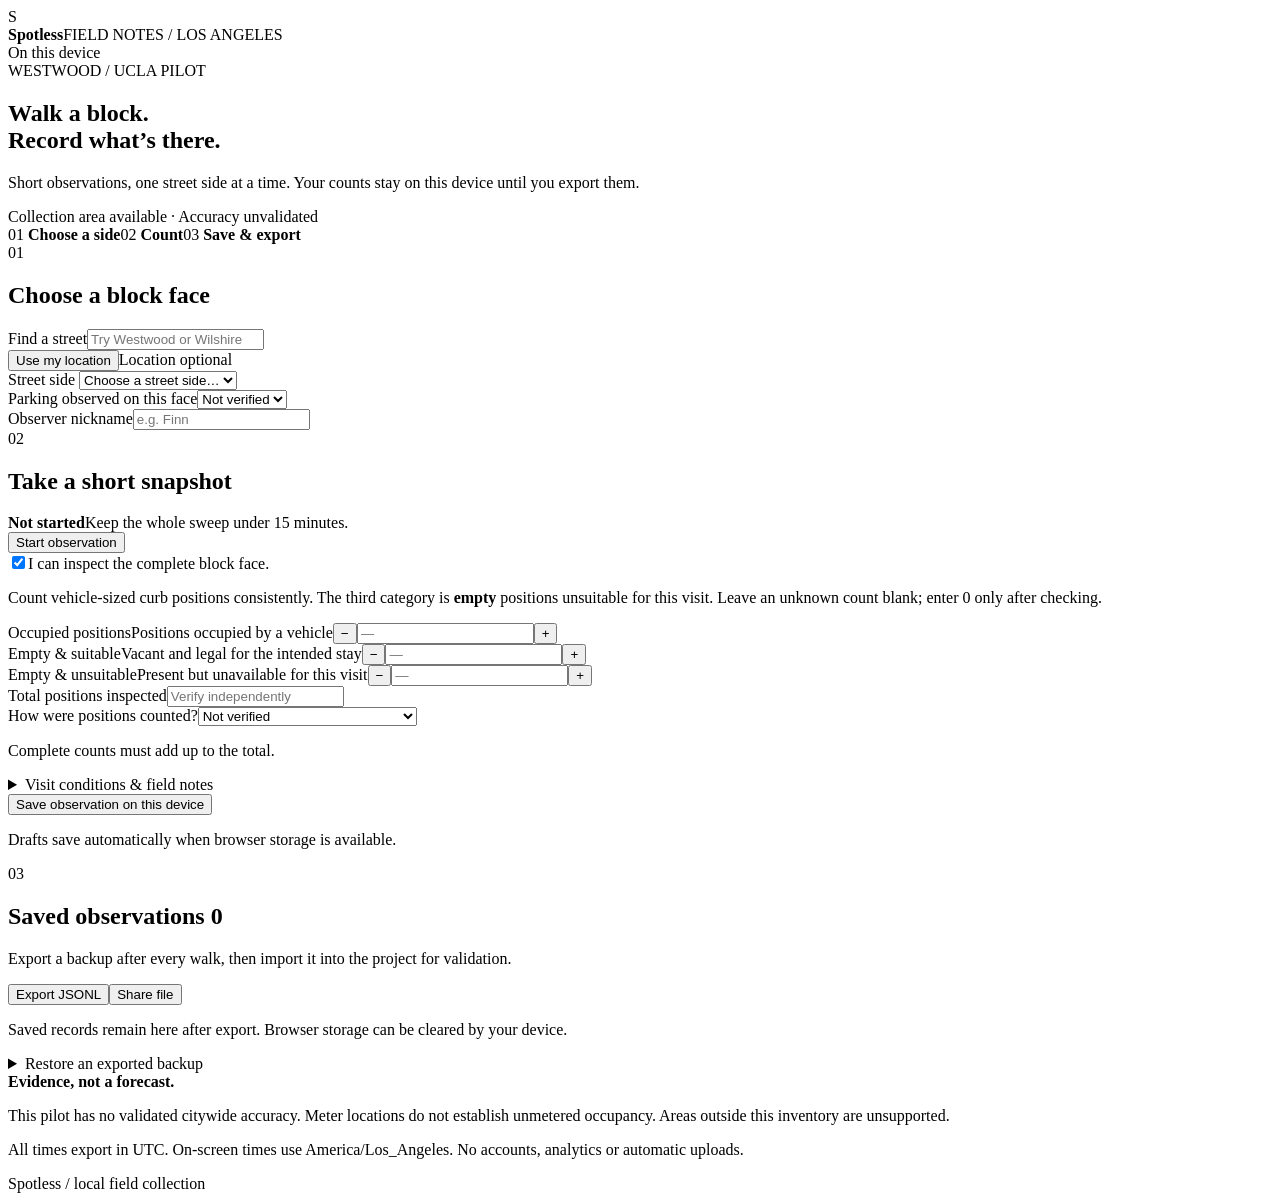
==== web/collector/index.html @ 36d81761 "Add LA parking app, data workflows, tests, and documentation" ====
<!doctype html>
<html lang="en">
<head>
  <meta charset="utf-8"><meta name="viewport" content="width=device-width,initial-scale=1,viewport-fit=cover">
  <meta name="theme-color" content="#153c36"><meta name="description" content="Collect local Los Angeles block-face parking observations.">
  <title>Spotless · Field notes</title>
  <style>/*__CSS__*/</style>
</head>
<body>
<header><div class="brand"><span class="brand-icon" aria-hidden="true">S</span><div><strong>Spotless</strong><span class="eyebrow">FIELD NOTES / LOS ANGELES</span></div></div><span id="connection" class="pill">On this device</span></header>
<main>
  <section class="intro"><span class="eyebrow">WESTWOOD / UCLA PILOT</span><h1>Walk a block.<br>Record what’s there.</h1><p>Short observations, one street side at a time. Your counts stay on this device until you export them.</p><div class="coverage"><span class="dot"></span> Collection area available <span>·</span> Accuracy unvalidated</div></section>
  <div class="steps" aria-label="Observation steps"><span>01 <b>Choose a side</b></span><span>02 <b>Count</b></span><span>03 <b>Save & export</b></span></div>
  <p id="message" role="status" aria-live="polite" hidden></p>
  <p id="assignment-note" class="coverage" hidden></p>
  <section class="card" aria-labelledby="where-title"><div class="section-title"><span class="number">01</span><h2 id="where-title">Choose a block face</h2></div>
    <label for="search">Find a street</label><input id="search" type="search" placeholder="Try Westwood or Wilshire" autocomplete="off">
    <div class="row"><button id="locate" type="button" class="secondary">Use my location</button><span id="location-status" class="small">Location optional</span></div>
    <label for="face">Street side <span id="face-count" class="small"></span></label><select id="face"><option value="">Choose a street side…</option></select>
    <div id="face-detail" hidden><div class="map-wrap"><svg id="map" viewBox="0 0 320 170" role="img" aria-label="Selected block and curb side diagram"></svg><span>Approximate side diagram · north ↑</span></div><p id="face-name" class="face-name"></p><p id="face-evidence" class="small"></p>
      <label class="check"><input id="side-confirmed" type="checkbox"><span>I checked the side and both ends of this block in person.</span></label>
      <button id="use-pin" type="button" class="text-button">Confirm this face’s map pin as my location</button><p class="small">A confirmed map pin is an estimate, flagged for review. It is never recorded as GPS.</p>
    </div>
    <div class="grid"><div><label for="parking-type">Parking observed on this face</label><select id="parking-type"><option value="unknown">Not verified</option><option value="unmetered">Unmetered</option><option value="metered">Metered</option><option value="mixed">Mixed</option></select></div><div><label for="observer">Observer nickname</label><input id="observer" autocomplete="off" maxlength="60" placeholder="e.g. Finn"></div></div>
  </section>
  <section class="card" aria-labelledby="count-title"><div class="section-title"><span class="number">02</span><h2 id="count-title">Take a short snapshot</h2></div>
    <div class="timer-row"><div><b id="timer">Not started</b><span class="small block">Keep the whole sweep under 15 minutes.</span></div><button id="start" type="button">Start observation</button></div>
    <label class="check"><input id="complete" type="checkbox" checked><span>I can inspect the complete block face.</span></label>
    <p class="small">Count vehicle-sized curb positions consistently. The third category is <strong>empty</strong> positions unsuitable for this visit. Leave an unknown count blank; enter 0 only after checking.</p>
    <div class="counter" data-field="occupied"><label for="occupied">Occupied positions<span>Positions occupied by a vehicle</span></label><button type="button" data-step="-1" aria-label="Decrease occupied">−</button><input id="occupied" inputmode="numeric" type="number" min="0" step="1" placeholder="—"><button type="button" data-step="1" aria-label="Increase occupied">+</button></div>
    <div class="counter" data-field="vacant_legal"><label for="vacant_legal">Empty & suitable<span>Vacant and legal for the intended stay</span></label><button type="button" data-step="-1" aria-label="Decrease suitable vacancies">−</button><input id="vacant_legal" inputmode="numeric" type="number" min="0" step="1" placeholder="—"><button type="button" data-step="1" aria-label="Increase suitable vacancies">+</button></div>
    <div class="counter" data-field="unsuitable"><label for="unsuitable">Empty & unsuitable<span>Present but unavailable for this visit</span></label><button type="button" data-step="-1" aria-label="Decrease unsuitable">−</button><input id="unsuitable" inputmode="numeric" type="number" min="0" step="1" placeholder="—"><button type="button" data-step="1" aria-label="Increase unsuitable">+</button></div>
    <div class="grid total"><div><label for="surveyed_capacity">Total positions inspected</label><input id="surveyed_capacity" inputmode="numeric" type="number" min="0" step="1" placeholder="Verify independently"></div><div><label for="capacity-basis">How were positions counted?</label><select id="capacity-basis"><option value="unknown">Not verified</option><option value="marked_spaces">Marked parking spaces</option><option value="estimated_positions">Estimated vehicle-sized positions</option></select></div></div><p id="reconcile" class="small">Complete counts must add up to the total.</p>
    <details><summary>Visit conditions & field notes</summary><div class="grid"><div><label for="duration">Intended stay (minutes)</label><input id="duration" type="number" inputmode="numeric" min="1" value="60"></div><div><label for="permit">Permit class, if any</label><input id="permit" maxlength="100" placeholder="None / district / visitor"></div></div>
    <label for="vehicle">Vehicle class</label><select id="vehicle"><option value="standard_passenger">Standard passenger vehicle</option><option value="accessible">Accessible parking eligibility</option><option value="commercial">Commercial vehicle</option><option value="other">Other — explain in notes</option></select>
    <label class="check"><input id="rules-checked" type="checkbox"><span>I checked posted and temporary restrictions for the intended stay and eligibility.</span></label><p class="small">If rules are uncertain, leave this unchecked. The observation is saved for review.</p>
    <label for="stratum">Sampling visit / stratum</label><input id="stratum" maxlength="100" placeholder="e.g. weekday afternoon, planned route A">
    <div class="grid"><div><label for="sampling-method">How was this visit selected?</label><select id="sampling-method"><option value="unspecified">Not recorded</option><option value="randomized">Randomized assignment</option><option value="repeat_visit">Planned repeat visit</option><option value="convenience">Convenience / user report</option></select></div><div><label for="observer-confidence">Confidence in this count</label><select id="observer-confidence"><option value="">Not rated</option><option value="0.9">High</option><option value="0.6">Moderate</option><option value="0.3">Low</option></select></div></div>
    <label for="restrictions-text">Posted / temporary restrictions observed</label><textarea id="restrictions-text" rows="2" maxlength="2000" placeholder="Sign text, hours, permit details, arrows, curb exclusions…"></textarea>
    <label for="curb-length">Measured usable curb length, if available (metres)</label><input id="curb-length" type="number" min="0" step="0.1" placeholder="Leave blank if not measured"><label for="measurement-method">Measurement method</label><input id="measurement-method" placeholder="e.g. tape measure; excluded curb sections noted">
    <label for="gap-lengths">Raw empty gap lengths (metres, separated by commas)</label><input id="gap-lengths" inputmode="decimal" placeholder="e.g. 4.5, 9.2; blank if unmeasured; 0 if checked and none"><p class="small">A gap can fit more than one vehicle. Raw lengths never become exact stalls automatically.</p>
    <label for="counting-convention">Counting convention / vehicle size assumption</label><input id="counting-convention" maxlength="500" placeholder="e.g. estimated passenger-car positions; raw gaps retained">
    <label for="obstructed-length">Unseen / obstructed curb length (metres)</label><input id="obstructed-length" type="number" min="0" step="0.1" placeholder="Unknown stays blank"><label for="exclusions-text">Driveways / loading / red curb / other exclusions</label><textarea id="exclusions-text" maxlength="2000" rows="2"></textarea>
    <label for="survey-session">Survey session</label><input id="survey-session" maxlength="120" placeholder="Filled from route or generated at start"><input id="assignment-id" type="hidden">
    <label for="notes">Notes</label><textarea id="notes" rows="3" maxlength="2000" placeholder="Blocked view, temporary signs, uncertain capacity…"></textarea></details>
    <button id="save" type="button" class="primary wide">Save observation on this device</button><p id="draft-status" class="small center">Drafts save automatically when browser storage is available.</p>
  </section>
  <section class="card" aria-labelledby="saved-title"><div class="section-title"><span class="number">03</span><h2 id="saved-title">Saved observations <span id="saved-count" class="badge">0</span></h2></div><p>Export a backup after every walk, then import it into the project for validation.</p><div class="row"><button id="export" type="button">Export JSONL</button><button id="share" type="button" class="secondary">Share file</button></div><p class="small">Saved records remain here after export. Browser storage can be cleared by your device.</p><div id="saved-list"></div><details><summary>Restore an exported backup</summary><label for="restore">JSONL file from this collector</label><input id="restore" type="file" accept=".jsonl,.json,text/plain,application/json"><p class="small">New IDs are merged without replacing records. Conflicting IDs stop the import.</p></details></section>
  <aside><b>Evidence, not a forecast.</b><p id="support-note">This pilot has no validated citywide accuracy. Meter locations do not establish unmetered occupancy. Areas outside this inventory are unsupported.</p><p>All times export in UTC. On-screen times use America/Los_Angeles. No accounts, analytics or automatic uploads.</p></aside>
</main><footer>Spotless / local field collection <span id="version"></span></footer>
<script id="inventory" type="application/json">/*__DATA__*/</script><script>/*__MODEL__*/
/*__APP__*/</script>
</body></html>
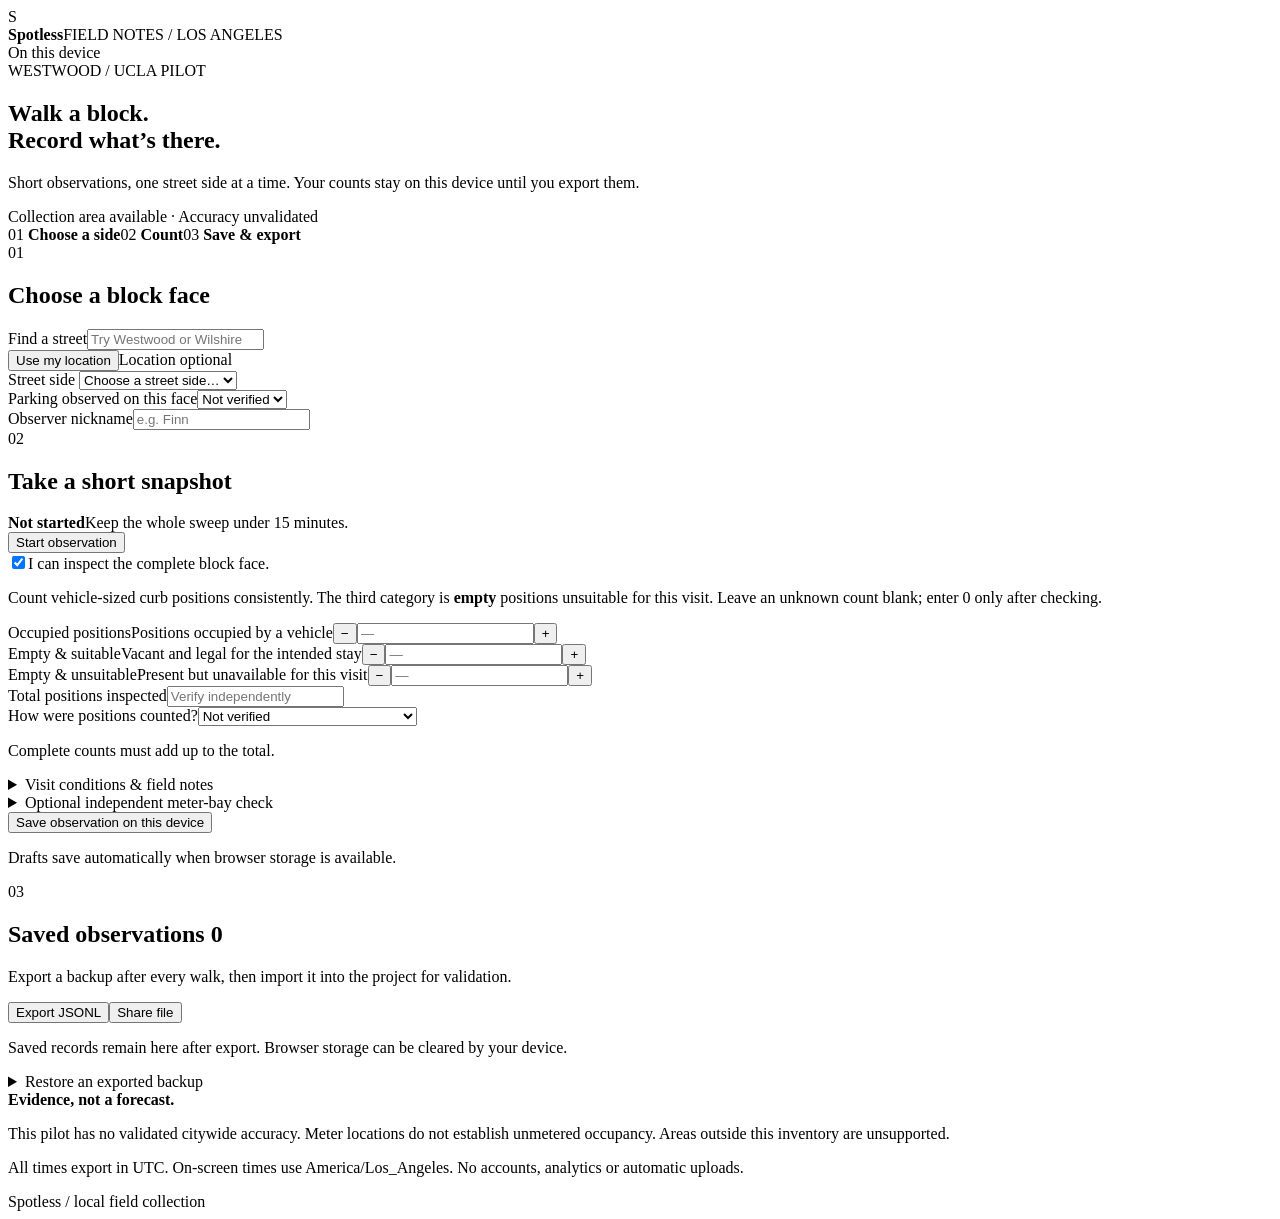
==== commit 4bdcc4cf: "Strengthen geographic validation and independent parking observations" ====
--- a/web/collector/index.html
+++ b/web/collector/index.html
@@ -43,6 +43,7 @@
     <label for="obstructed-length">Unseen / obstructed curb length (metres)</label><input id="obstructed-length" type="number" min="0" step="0.1" placeholder="Unknown stays blank"><label for="exclusions-text">Driveways / loading / red curb / other exclusions</label><textarea id="exclusions-text" maxlength="2000" rows="2"></textarea>
     <label for="survey-session">Survey session</label><input id="survey-session" maxlength="120" placeholder="Filled from route or generated at start"><input id="assignment-id" type="hidden">
     <label for="notes">Notes</label><textarea id="notes" rows="3" maxlength="2000" placeholder="Blocked view, temporary signs, uncertain capacity…"></textarea></details>
+    <details id="bay-checks"><summary>Optional independent meter-bay check</summary><p class="small">These human observations test sensor reporting. They do not establish legal parking or full-face capacity. Match each inventory ID/map position in person. Each state choice records its actual time; blank means not observed. UNKNOWN includes occlusion or uncertain identity. Review is required after import.</p><div id="meter-bays"></div></details>
     <button id="save" type="button" class="primary wide">Save observation on this device</button><p id="draft-status" class="small center">Drafts save automatically when browser storage is available.</p>
   </section>
   <section class="card" aria-labelledby="saved-title"><div class="section-title"><span class="number">03</span><h2 id="saved-title">Saved observations <span id="saved-count" class="badge">0</span></h2></div><p>Export a backup after every walk, then import it into the project for validation.</p><div class="row"><button id="export" type="button">Export JSONL</button><button id="share" type="button" class="secondary">Share file</button></div><p class="small">Saved records remain here after export. Browser storage can be cleared by your device.</p><div id="saved-list"></div><details><summary>Restore an exported backup</summary><label for="restore">JSONL file from this collector</label><input id="restore" type="file" accept=".jsonl,.json,text/plain,application/json"><p class="small">New IDs are merged without replacing records. Conflicting IDs stop the import.</p></details></section>
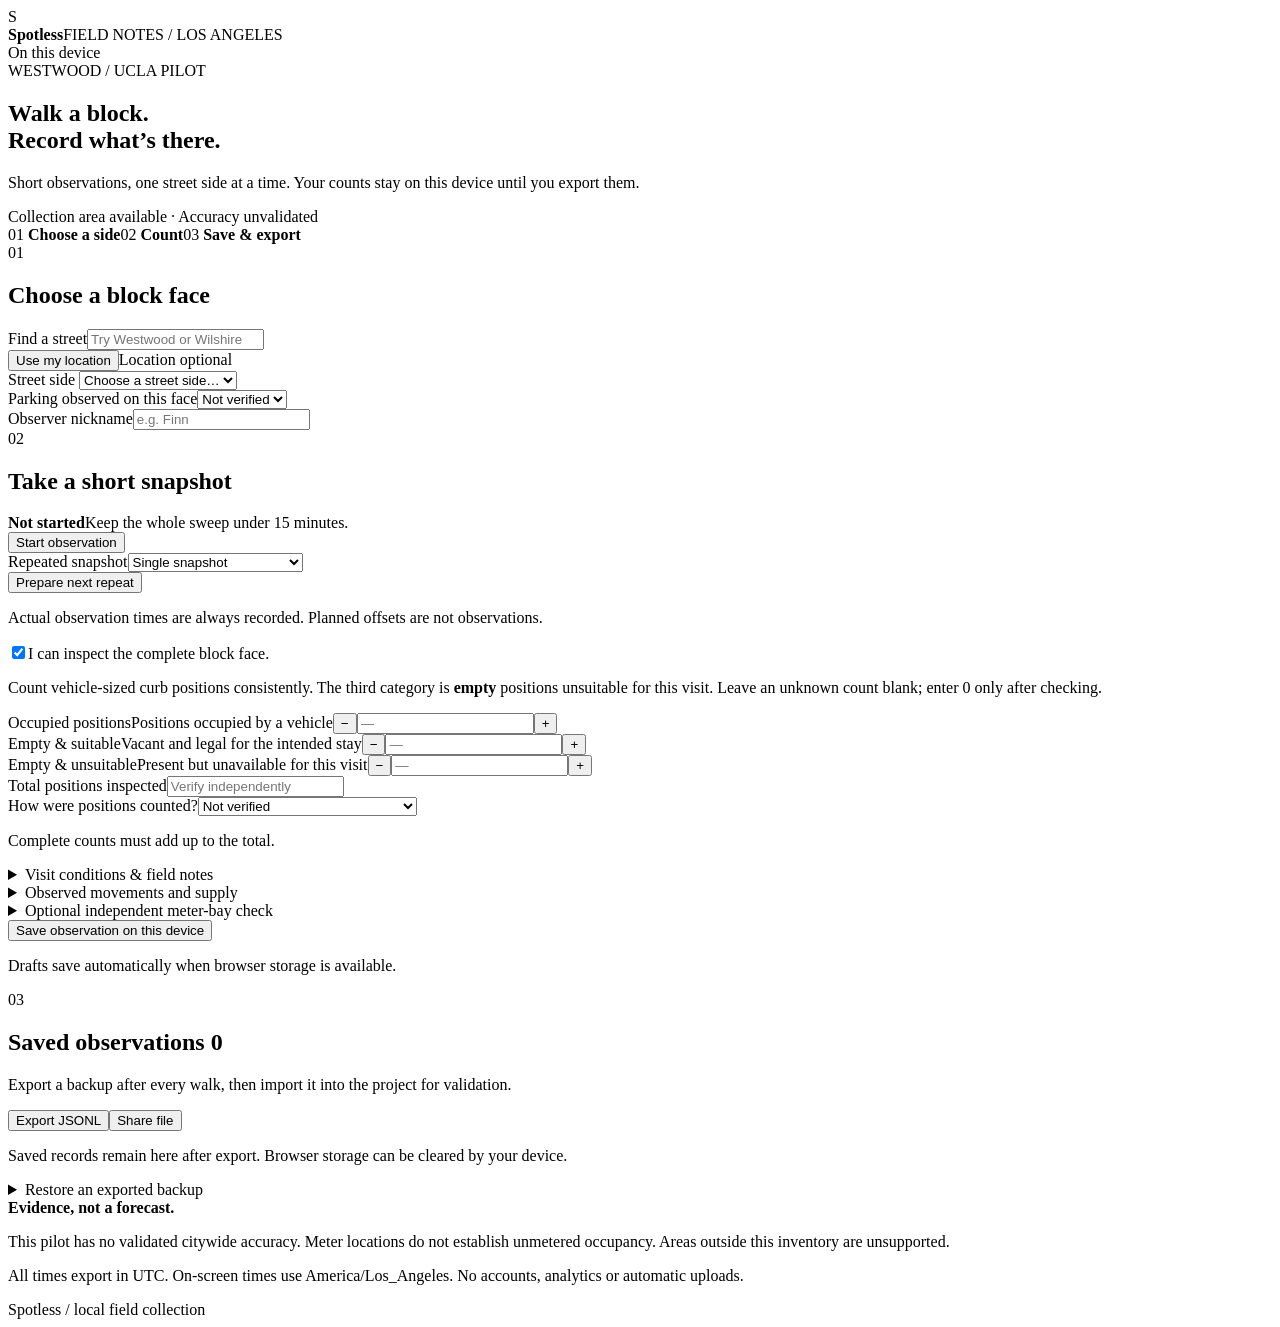
==== commit ff6239b4: "Add reviewed suitable-space evaluation and prospective parking product pilot" ====
--- a/web/collector/index.html
+++ b/web/collector/index.html
@@ -25,6 +25,7 @@
   </section>
   <section class="card" aria-labelledby="count-title"><div class="section-title"><span class="number">02</span><h2 id="count-title">Take a short snapshot</h2></div>
     <div class="timer-row"><div><b id="timer">Not started</b><span class="small block">Keep the whole sweep under 15 minutes.</span></div><button id="start" type="button">Start observation</button></div>
+    <div class="grid"><div><label for="repeat-offset">Repeated snapshot</label><select id="repeat-offset"><option value="">Single snapshot</option><option value="0">0 minutes — start repeats</option><option value="15">15 minutes</option><option value="30">30 minutes</option><option value="60">60 minutes</option></select></div><button id="repeat-next" type="button" class="secondary">Prepare next repeat</button></div><p id="repeat-status" class="small" role="status">Actual observation times are always recorded. Planned offsets are not observations.</p>
     <label class="check"><input id="complete" type="checkbox" checked><span>I can inspect the complete block face.</span></label>
     <p class="small">Count vehicle-sized curb positions consistently. The third category is <strong>empty</strong> positions unsuitable for this visit. Leave an unknown count blank; enter 0 only after checking.</p>
     <div class="counter" data-field="occupied"><label for="occupied">Occupied positions<span>Positions occupied by a vehicle</span></label><button type="button" data-step="-1" aria-label="Decrease occupied">−</button><input id="occupied" inputmode="numeric" type="number" min="0" step="1" placeholder="—"><button type="button" data-step="1" aria-label="Increase occupied">+</button></div>
@@ -43,6 +44,11 @@
     <label for="obstructed-length">Unseen / obstructed curb length (metres)</label><input id="obstructed-length" type="number" min="0" step="0.1" placeholder="Unknown stays blank"><label for="exclusions-text">Driveways / loading / red curb / other exclusions</label><textarea id="exclusions-text" maxlength="2000" rows="2"></textarea>
     <label for="survey-session">Survey session</label><input id="survey-session" maxlength="120" placeholder="Filled from route or generated at start"><input id="assignment-id" type="hidden">
     <label for="notes">Notes</label><textarea id="notes" rows="3" maxlength="2000" placeholder="Blocked view, temporary signs, uncertain capacity…"></textarea></details>
+    <details><summary>Observed movements and supply</summary><p class="small">Record only movements you actually watched on this face. Differences between snapshots do not count arrivals/departures. Physical positions, eligible positions for this profile/stay, and empty suitable positions are separate quantities. Leave unknown values blank.</p>
+    <label for="movement-coverage">Movement watching</label><select id="movement-coverage"><option value="not_observed">Not observed</option><option value="partial">Partial window / some movements may be missed</option><option value="continuous">Continuously watched throughout this window</option></select>
+    <label for="movement-start">Movement window start (with UTC offset)</label><input id="movement-start" placeholder="Filled when you tap Begin watching"><button id="movement-begin" type="button" class="secondary">Begin watching now</button><label for="movement-end">Window end (with UTC offset)</label><input id="movement-end" placeholder="Filled when you tap End watching"><button id="movement-finish" type="button" class="secondary">End watching now</button>
+    <div class="grid"><div><label for="arrivals">Arrivals actually observed</label><input id="arrivals" type="number" min="0" step="1" placeholder="Unknown"></div><div><label for="departures">Departures actually observed</label><input id="departures" type="number" min="0" step="1" placeholder="Unknown"></div></div>
+    <div class="grid"><div><label for="physical-capacity">Physical vehicle positions (optional)</label><input id="physical-capacity" type="number" min="0" step="1" placeholder="Unknown physical supply"></div><div><label for="eligible-capacity">Eligible positions for this stay/profile</label><input id="eligible-capacity" type="number" min="0" step="1" placeholder="Unknown legal supply"></div></div></details>
     <details id="bay-checks"><summary>Optional independent meter-bay check</summary><p class="small">These human observations test sensor reporting. They do not establish legal parking or full-face capacity. Match each inventory ID/map position in person. Each state choice records its actual time; blank means not observed. UNKNOWN includes occlusion or uncertain identity. Review is required after import.</p><div id="meter-bays"></div></details>
     <button id="save" type="button" class="primary wide">Save observation on this device</button><p id="draft-status" class="small center">Drafts save automatically when browser storage is available.</p>
   </section>
